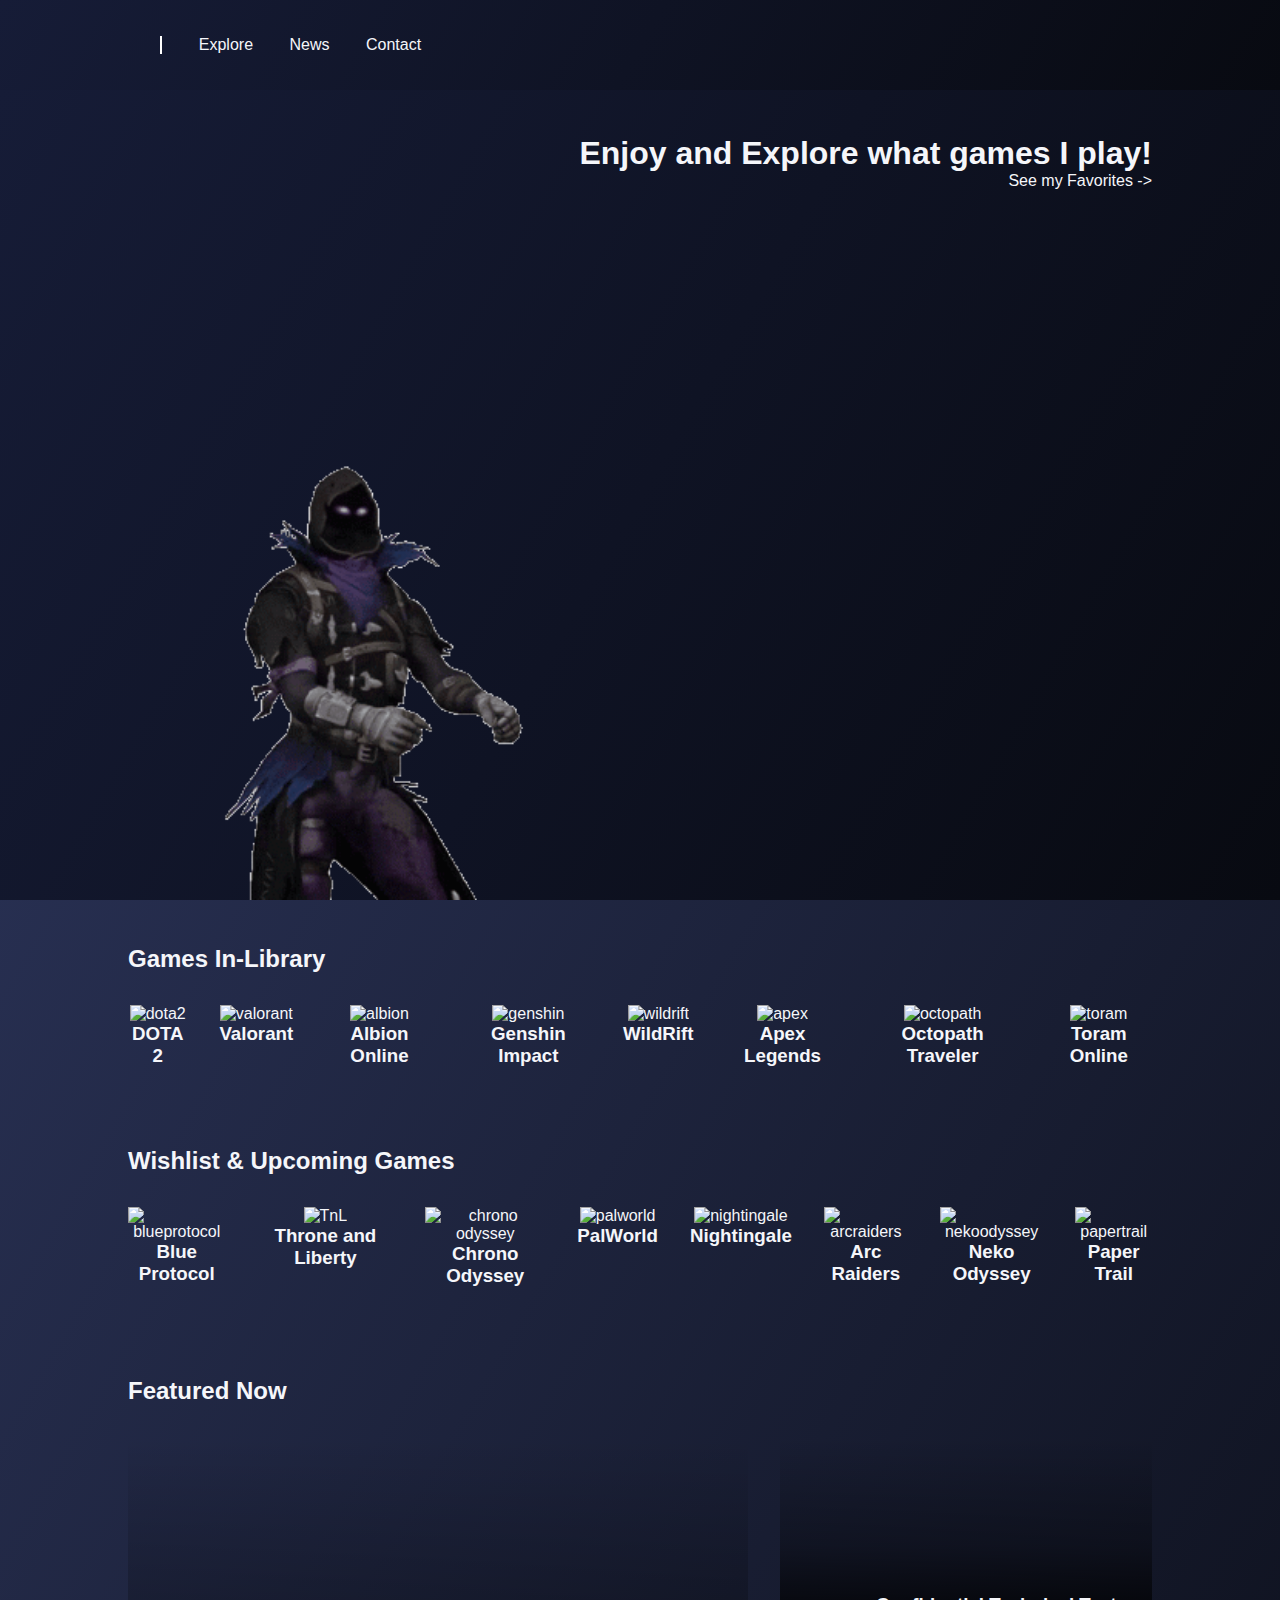
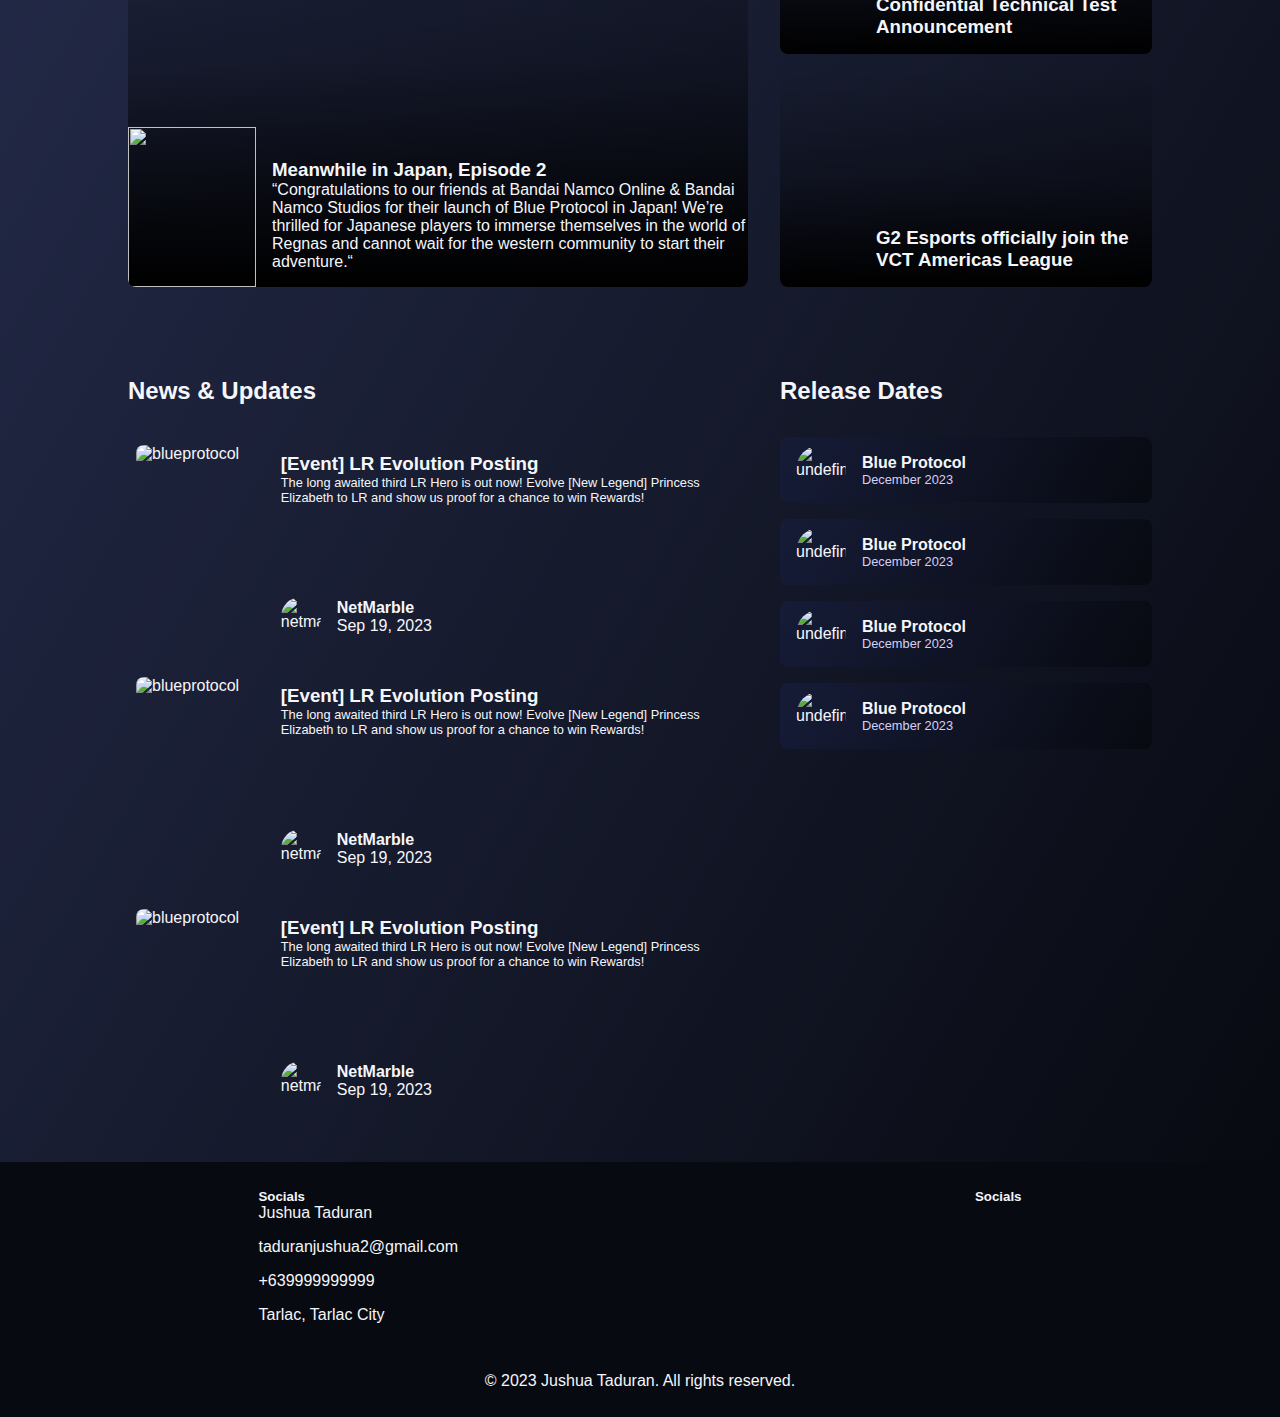
==== CaseStudy2.0/index.html @ 72e6d44c "Add files via upload" ====
<!DOCTYPE html>
<html lang="en">
  <head>
    <meta charset="UTF-8" />
    <meta name="viewport" content="width=device-width, initial-scale=1.0" />
    <title>GameHub</title>
    <link rel="stylesheet" href="./style.css" />
    <script
      src="https://kit.fontawesome.com/034bf18d2b.js"
      crossorigin="anonymous"
    ></script>
  </head>
  <body>
    <header>
      <nav>
        <div class="nav--left">
          <a href="/#section--hero">
            <img
              src="https://cdn-icons-png.flaticon.com/512/6524/6524239.png"
              alt=""
            />
          </a>
          <ul>
            <li><a href="/#section--collection">Explore</a></li>
            <li><a href="/#section--article">News</a></li>
            <li><a href="./contact.html">Contact</a></li>
          </ul>
        </div>
        <div class="nav--right"><img src="#" alt="" /></div>
      </nav>
    </header>
    <main>
      <section class="section" id="section--hero">
        <div class="hero--left">
          <img src="./assets/raven.gif" alt="" />
        </div>
        <div class="hero--right">
          <h1>Enjoy and Explore what games I play!</h1>
          <a href="#">See my Favorites -></a>
        </div>
        <div class="particle--js"></div>
      </section>
      <section class="section" id="section--collection">
        <div class="collection--favorite">
          <h2>Games In-Library</h2>
          <div class="cards favorite--cards"></div>
        </div>
        <div class="collection--upcoming">
          <h2>Wishlist & Upcoming Games</h2>
          <div class="cards upcoming--cards"></div>
        </div>
      </section>
      <section class="section" id="section--article">
        <h2>Featured Now</h2>
        <div class="article--container">
          <div class="featured--card">
            <article id="featured--news">
              <figure class="article--content">
                <img
                  src="https://www.gematsu.com/wp-content/uploads/2021/11/Gematsu-Page-Box-Art_Blue-Protocol-Inits-320x480.jpg"
                  alt=""
                />
                <figcaption class="article--content--text">
                  <h3>Meanwhile in Japan, Episode 2</h3>
                  <p>
                    “Congratulations to our friends at Bandai Namco Online &
                    Bandai Namco Studios for their launch of Blue Protocol in
                    Japan! We’re thrilled for Japanese players to immerse
                    themselves in the world of Regnas and cannot wait for the
                    western community to start their adventure.“
                  </p>
                </figcaption>
              </figure>
            </article>
          </div>
          <div class="subfeatured--card">
            <div class="subfeatured--card--1">
              <article id="subfeatured--news--1">
                <figure class="article--content">
                  <img
                    src="https://images.igdb.com/igdb/image/upload/t_original/co6loz.jpg"
                    alt=""
                  />
                  <figcaption class="article--content--text">
                    <h3>Confidential Technical Test Announcement</h3>
                  </figcaption>
                </figure>
              </article>
            </div>
            <div class="subfeatured--card--2">
              <article id="subfeatured--news--2">
                <figure class="article--content">
                  <img
                    src="https://i.pinimg.com/564x/99/4c/ff/994cff5e8c7d4b73359d015b38c89117.jpg"
                    alt=""
                  />
                  <figcaption class="article--content--text">
                    <h3>G2 Esports officially join the VCT Americas League</h3>
                  </figcaption>
                </figure>
              </article>
            </div>
          </div>
        </div>
      </section>
      <section class="section" id="section--content">
        <div class="news--container">
          <h2>News & Updates</h2>
          <div class="news--cards"></div>
        </div>
        <div class="release--container">
          <h2>Release Dates</h2>
          <div class="release--cards"></div>
        </div>
      </section>
    </main>
    <footer>
      <div class="footer--container">
        <div class="container--contact">
          <h5>Socials</h5>
          <ul>
            <li>Jushua Taduran</li>
            <li>taduranjushua2@gmail.com</li>
            <li>+639999999999</li>
            <li>Tarlac, Tarlac City</li>
          </ul>
        </div>
        <div class="container--socials">
          <h5>Socials</h5>
          <ul>
            <li>
              <a href=""><i class="fa-brands fa-facebook"></i></a>
            </li>
            <li>
              <a href=""><i class="fa-brands fa-instagram"></i></a>
            </li>
            <li>
              <a href=""><i class="fa-brands fa-github"></i></a>
            </li>
          </ul>
        </div>
      </div>
      <div class="container--more">
        <p>© 2023 Jushua Taduran. All rights reserved.</p>
      </div>
    </footer>
    <script src="./script.js"></script>
  </body>
</html>
---- CaseStudy2.0/style.css ----
:root {
  --text: #f5f6fa;
  --background: #080a11;
  --primary: #2d365d;
  --secondary: #0c0e18;
  --accent: #4d5ea3;
  --primary--gradient: linear-gradient(120deg, #2d365d, #080a11);
  --secondary--gradient: linear-gradient(120deg, #161c37, #080a11);
  font-size: 16px;
}

* {
  margin: 0;
  padding: 0;
  box-sizing: border-box;
  font-family: "Open Sans", sans-serif;
}

html {
  scroll-behavior: smooth;
}

/* fonts */

li,
a {
  text-decoration: none;
  list-style: none;
  color: var(--text);
}

/* Nav */

header {
  max-width: 100vw;
  height: 10vh;
  background: var(--secondary--gradient);
  position: sticky;
  top: 0;
  display: flex;
  align-items: center;
  z-index: 99;

  & nav {
    padding: 2vh 10vw;
    display: flex;

    .nav--left {
      display: flex;
      align-items: center;
      gap: 2em;

      & img {
        width: 2em;
      }

      & ul {
        padding-left: 0.3em;
        border-left: 2px solid white;
        & li {
          display: inline-block;
          margin-left: 2em;

          & a {
            transition: all 0.3s ease;

            &:hover {
              color: var(--accent);
            }
          }
        }
      }
    }

    .nav--right {
    }
  }
}

/* Main */

main {
  max-width: 100vw;
  overflow-x: hidden;
  background: var(--primary--gradient);
}

.section {
  max-width: 100%;
  overflow-x: hidden;
  padding: 5vh 10vw;
  color: var(--text);
}

/* Hero */

#section--hero {
  height: 90vh;
  width: 100vw;
  position: relative;
  background: var(--secondary--gradient);

  .hero--left {
    & img {
      width: 60vw;
      position: absolute;
      bottom: 0;
      left: 0;
    }
  }

  .hero--right {
    text-align: right;
  }
}

/* Collection */

#section--collection {
  display: flex;
  flex-direction: column;
  gap: 5em;

  .collection--favorite {
    overflow-x: hidden;
  }

  .collection--upcoming {
  }

  .cards {
    display: flex;
    gap: 2em;
    text-align: center;
    margin-top: 2em;

    &::-webkit-scrollbar {
      width: 0;
      height: 0;
    }

    & {
      scroll-snap-align: center;
      overflow-x: auto;
      scrollbar-width: none;
      -ms-overflow-style: none;
      scroll-behavior: smooth;
      scroll-snap-type: x mandatory;
    }

    & figure {
      & img {
        width: 10em;
        height: 15em;
        object-fit: cover;
      }

      & figcaption {
      }
    }
  }
}

/* Article */

#section--article {
  .article--container {
    display: flex;
    max-width: 100%;
    height: 50vh;
    gap: 2em;
    margin-top: 2em;

    .article--content {
      display: flex;
      align-items: end;
      gap: 1em;
    }

    .article--content--text {
      padding-bottom: 1em;
    }

    .featured--card {
      flex: 1;

      #featured--news {
        display: flex;
        justify-content: end;
        background-image: url("https://images.ctfassets.net/i4q5gfxzhrb6/5z0XOmpdrLttbph5vqxe74/0717afbcc0822afa0f861f92d1690ece/ps_press_kit_screenshots_cinematic_aerinse_580x330.jpg");
        background-position: center;
        background-repeat: no-repeat;
        background-size: cover;
        border-radius: 0.5em;
        width: 100%;
        height: 100%;
        position: relative;
        z-index: 2;
        transition: all 0.3s ease;
        transition-delay: 0.2s;

        .article--content {
          & img {
            border-bottom-left-radius: 0.5em;
            width: 8em;
            height: 10em;
            object-fit: cover;
          }
        }

        &::before {
          content: "";
          width: 100%;
          height: 100%;
          position: absolute;
          z-index: -1;
          border-radius: 0.5em;
          background: linear-gradient(
            to bottom,
            transparent 0%,
            rgba(0, 0, 0, 0.3) 50%,
            black 100%
          );
        }

        &:hover {
          transform: scale(1.02);
          box-shadow: rgba(0, 0, 0, 0.35) 0px 5px 15px;
        }
      }
    }

    .subfeatured--card {
      flex: 0.6;
      display: flex;
      flex-direction: column;
      justify-content: end;
      height: 100%;
      gap: 1em;

      & img {
        border-bottom-left-radius: 0.5em;
        min-width: 5em;
        max-width: 5em;
        min-height: 6em;
        max-height: 6em;
        object-fit: cover;
      }

      .subfeatured--card--1 {
        height: 100%;

        #subfeatured--news--1 {
          display: flex;
          align-items: end;
          background-image: url("https://images.ctfassets.net/z7aj1lm9rbu3/5vJiizDqqRsdO4ZjFglBZW/fa4d26b21d8b905a6f4021b8e57b6042/TL_TT_Combat_02_1920x1080.jpg");
          background-position: bottom;
          background-repeat: no-repeat;
          background-size: cover;
          border-radius: 0.5em;
          width: 100%;
          height: 100%;
          position: relative;
          z-index: 2;
          transition: all 0.3s ease;
          transition-delay: 0.2s;

          &::before {
            content: "";
            width: 100%;
            height: 100%;
            position: absolute;
            z-index: -1;
            border-radius: 0.5em;
            background: linear-gradient(
              to bottom,
              transparent 0%,
              rgba(0, 0, 0, 0.3) 50%,
              black 100%
            );
          }

          &:hover {
            transform: scale(1.02);
            box-shadow: rgba(0, 0, 0, 0.35) 0px 5px 15px;
          }
        }
      }

      .subfeatured--card--2 {
        height: 100%;
        #subfeatured--news--2 {
          display: flex;
          align-items: end;
          background-image: url("https://pbs.twimg.com/media/F6qYgGzWkAEVMRX?format=jpg&name=small");
          background-position: center;
          background-repeat: no-repeat;
          background-size: cover;
          border-radius: 0.5em;
          width: 100%;
          height: 100%;
          position: relative;
          z-index: 2;
          transition: all 0.3s ease;
          transition-delay: 0.2s;

          &::before {
            content: "";
            width: 100%;
            height: 100%;
            position: absolute;
            z-index: -1;
            border-radius: 0.5em;
            background: linear-gradient(
              to bottom,
              transparent 0%,
              rgba(0, 0, 0, 0.3) 50%,
              black 100%
            );
          }

          &:hover {
            transform: scale(1.02);
            box-shadow: rgba(0, 0, 0, 0.35) 0px 5px 15px;
          }
        }
      }
    }
  }
}

/* Content */

img {
  object-fit: cover;
}

#section--content {
  display: flex;
  gap: 2em;

  .news--container {
    flex: 1;

    .news--cards {
      margin-top: 2em;
      & figure {
        display: flex;
        gap: 1em;
        padding: 0.5em;
        border-radius: 0.5em;
        transition: all 0.5s ease-in-out;
        transition-delay: 0.2s;

        &:not(:first-child) {
          margin-top: 1em;
        }

        &:hover {
          transform: translate(3px, -5px);
          box-shadow: rgba(0, 0, 0, 0.35) 0px 5px 15px;
          background: var(--primary);

          & > img {
            box-shadow: rgba(0, 0, 0, 0.5) 3px 3px 2.6px;
          }
        }

        & > img {
          width: 200px;
          height: 200px;
          border-radius: 0.5em;
          transition: all 0.5s ease-in-out;
          transition-delay: 0.2s;
        }

        & figcaption {
          display: flex;
          flex-direction: column;
          justify-content: space-between;
          padding: 0.5em 1em;
          .news--content--body {
            & h3 {
            }
            & > p {
              font-size: 0.8em;
            }
          }
          .news--content--author {
            display: flex;
            gap: 1em;
            height: 40px;
            align-items: center;

            & img {
              width: 40px;
              height: 100%;
              border-radius: 50% 50% 50% 0;
            }
            .author {
              & h4 {
              }
              & > p {
              }
            }
          }
        }
      }
    }
  }
  .release--container {
    flex: 0.6;

    .release--cards {
      display: flex;
      flex-direction: column;
      gap: 1em;
      margin-top: 2em;

      & figure {
        display: flex;
        gap: 1em;
        border-radius: 0.5em;
        padding: 0.5em 1em;
        align-items: center;
        background: var(--secondary--gradient);
        transition: all 0.3s ease-in-out;
        transition-delay: 0.1s;

        &:hover {
          background: var(--accent);

          &:not(:first-child, :last-child) {
            margin-top: 20px;
          }
        }

        & img {
          width: 50px;
          height: 50px;
          border-radius: 50%;
        }
        & figcaption {
          & h4 {
          }
          & p {
            color: #d5d0f5;
            font-size: 0.8em;
          }
        }
      }
    }
  }
}

/* Footer */

footer {
  background: var(--background);
  color: var(--text);
  display: flex;
  flex-direction: column;
  gap: 2em;
  max-width: 100%;
  padding: 3vh 0;

  .footer--container {
    display: flex;
    justify-content: space-around;
  }

  .container--socials {
    & ul li {
      display: inline;

      &:not(:first-child) {
        margin-left: 1em;
      }
    }
  }

  .container--contact {
    & ul li {
      margin-bottom: 1em;
    }
  }

  .container--more {
    display: block;
    text-align: center;
  }
}
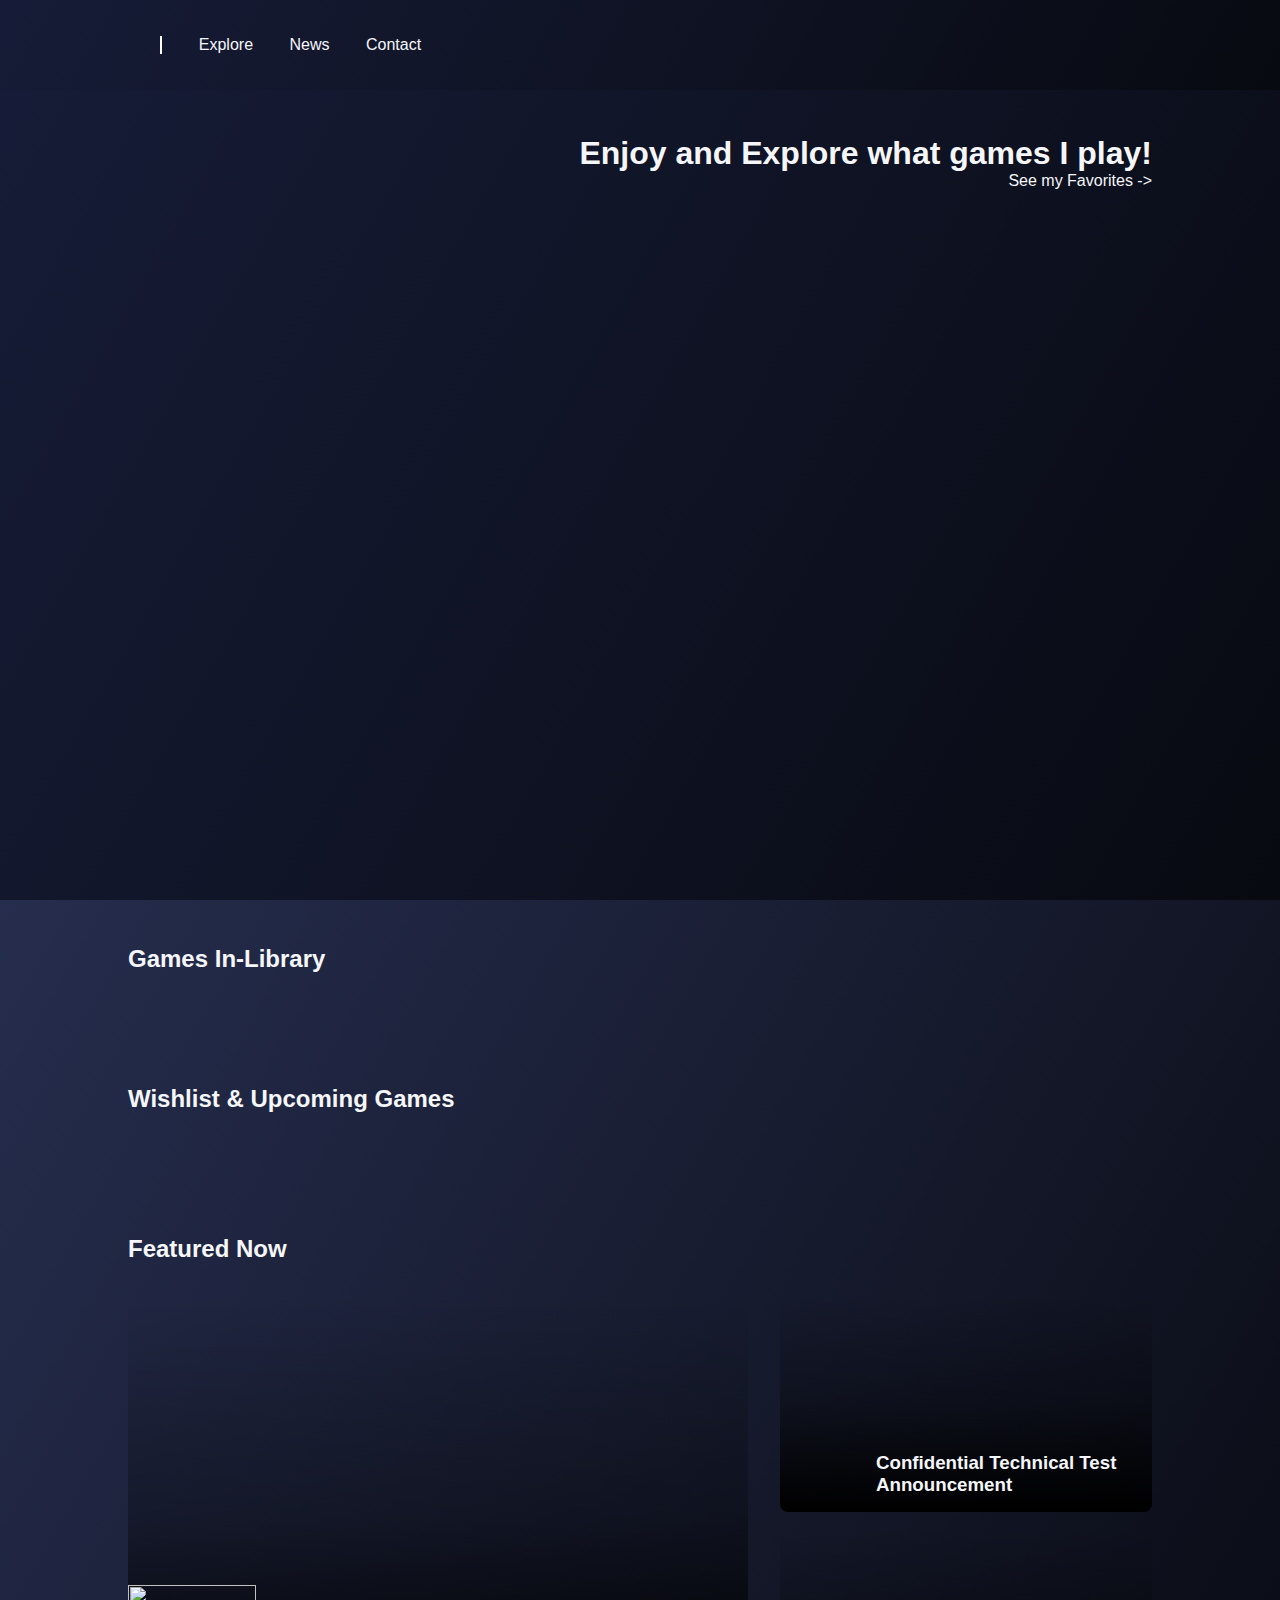
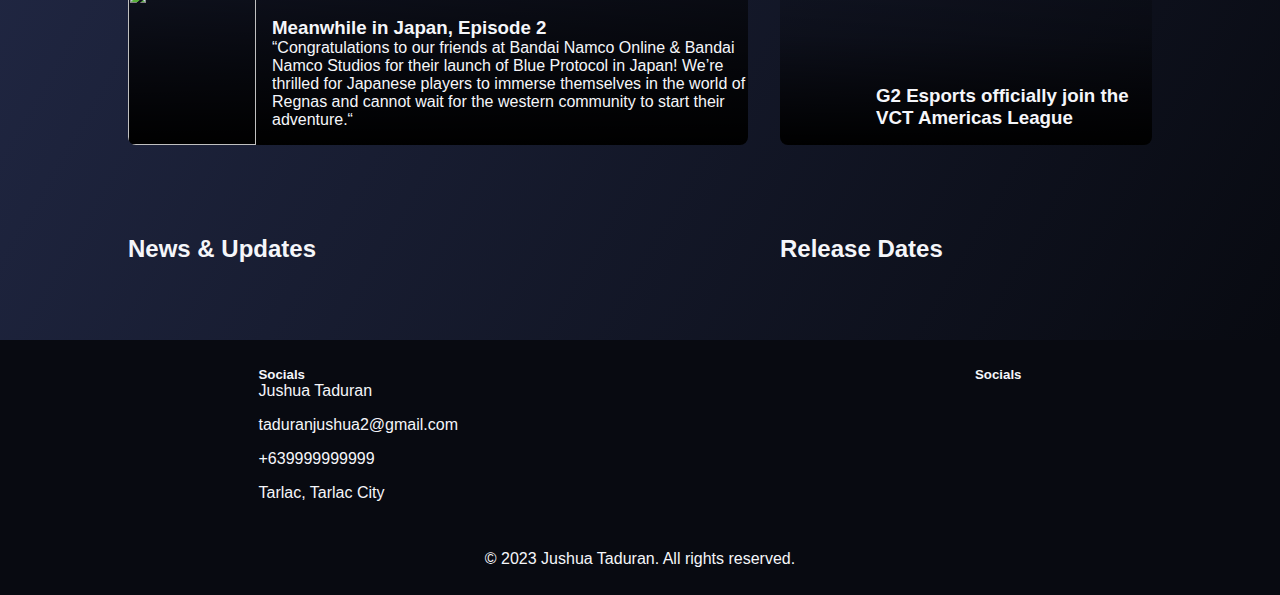
==== commit 2c777434: "Update index.html" ====
--- a/CaseStudy2.0/index.html
+++ b/CaseStudy2.0/index.html
@@ -5,6 +5,7 @@
     <meta name="viewport" content="width=device-width, initial-scale=1.0" />
     <title>GameHub</title>
     <link rel="stylesheet" href="./style.css" />
+      <base href="case-study-webprog/CaseStudy2.0" />
     <script
       src="https://kit.fontawesome.com/034bf18d2b.js"
       crossorigin="anonymous"
